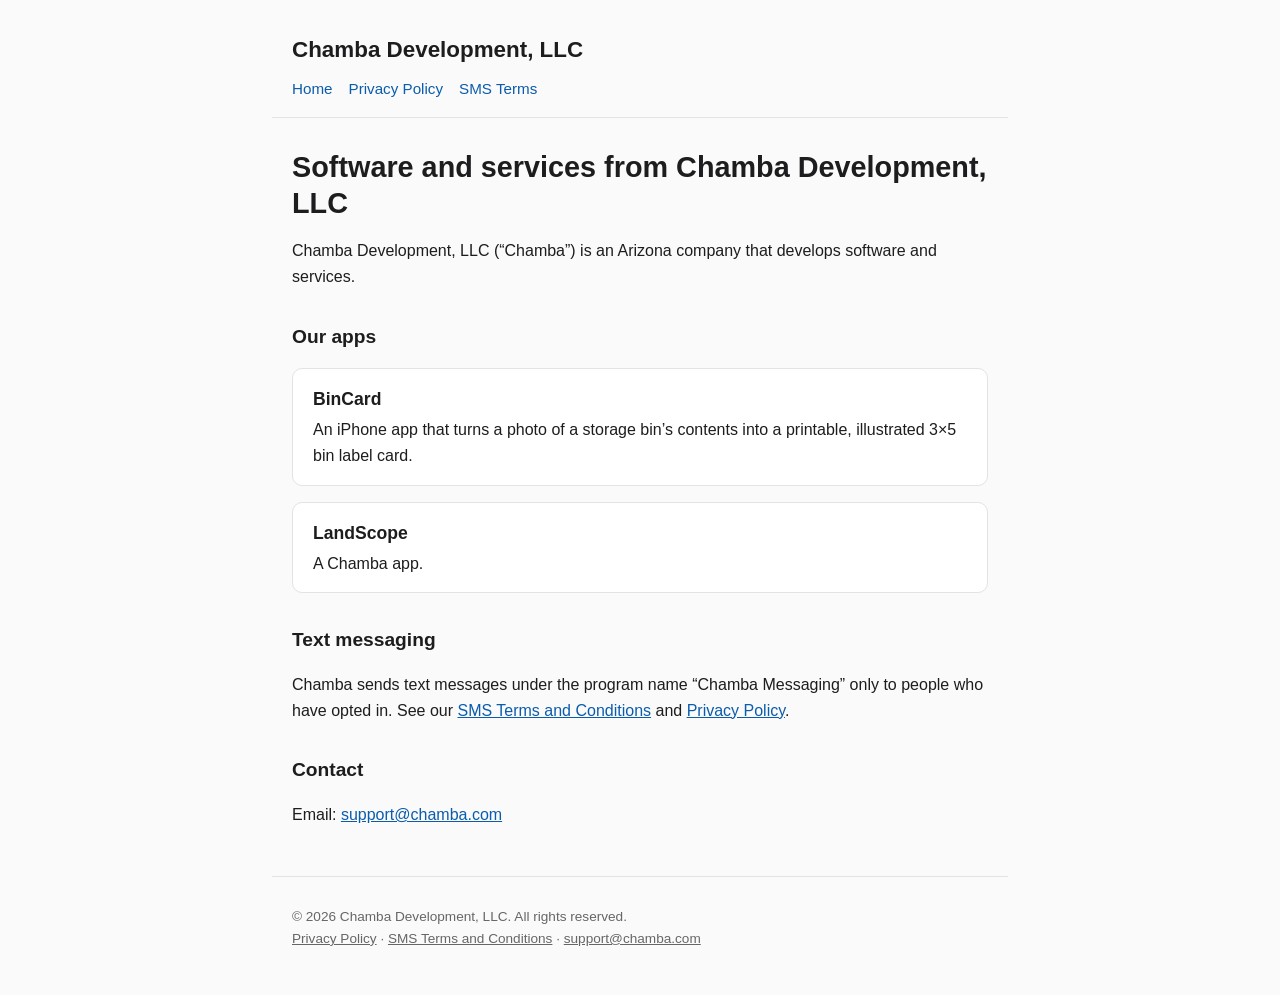
==== index.html @ 181eddd9 "Chamba Development site: home, privacy policy, SMS terms" ====
<!DOCTYPE html>
<html lang="en">
<head>
  <meta charset="utf-8">
  <meta name="viewport" content="width=device-width, initial-scale=1">
  <title>Chamba Development, LLC</title>
  <meta name="description" content="Chamba Development, LLC develops software and services, including the BinCard and LandScope apps.">
  <link rel="stylesheet" href="style.css">
</head>
<body>
  <header>
    <a class="brand" href="index.html">Chamba Development, LLC</a>
    <nav><a href="index.html">Home</a><a href="privacy.html">Privacy Policy</a><a href="sms-terms.html">SMS Terms</a></nav>
  </header>
  <main>
    <h1>Software and services from Chamba Development, LLC</h1>
    <p>Chamba Development, LLC (&ldquo;Chamba&rdquo;) is an Arizona company that develops software and services.</p>

    <h2>Our apps</h2>
    <div class="app">
      <h3>BinCard</h3>
      <p>An iPhone app that turns a photo of a storage bin&rsquo;s contents into a printable, illustrated 3&times;5 bin label card.</p>
    </div>
    <div class="app">
      <h3>LandScope</h3>
      <p>A Chamba app.</p>
    </div>

    <h2>Text messaging</h2>
    <p>Chamba sends text messages under the program name &ldquo;Chamba Messaging&rdquo; only to people who have opted in. See our <a href="sms-terms.html">SMS Terms and Conditions</a> and <a href="privacy.html">Privacy Policy</a>.</p>

    <h2>Contact</h2>
    <p>Email: <a href="mailto:support@chamba.com">support@chamba.com</a></p>
  </main>
  <footer>
    <p>&copy; 2026 Chamba Development, LLC. All rights reserved.<br>
    <a href="privacy.html">Privacy Policy</a> &middot; <a href="sms-terms.html">SMS Terms and Conditions</a> &middot; <a href="mailto:support@chamba.com">support@chamba.com</a></p>
  </footer>
</body>
</html>
---- style.css ----
*,*::before,*::after{box-sizing:border-box}
html{-webkit-text-size-adjust:100%}
body{margin:0;font-family:-apple-system,BlinkMacSystemFont,"Segoe UI",Roboto,Helvetica,Arial,sans-serif;line-height:1.6;color:#1d1d1f;background:#fafafa}
header,main,footer{max-width:46rem;margin:0 auto;padding:0 1.25rem}
header{padding-top:2rem;padding-bottom:1rem;border-bottom:1px solid #e3e3e3}
header .brand{font-size:1.4rem;font-weight:700;color:#1d1d1f;text-decoration:none}
nav{margin-top:.5rem}
nav a{margin-right:1rem;color:#0b5cad;text-decoration:none;font-size:.95rem}
nav a:hover,main a:hover{text-decoration:underline}
main{padding-top:1.5rem;padding-bottom:2rem}
main a{color:#0b5cad}
h1{font-size:1.8rem;line-height:1.25;margin:.5rem 0 1rem}
h2{font-size:1.2rem;margin:2rem 0 .5rem}
.app{background:#fff;border:1px solid #e3e3e3;border-radius:10px;padding:1rem 1.25rem;margin:1rem 0}
.app h3{margin:0 0 .25rem;font-size:1.1rem}
.app p{margin:0}
.muted{color:#666;font-size:.9rem}
footer{border-top:1px solid #e3e3e3;padding-top:1rem;padding-bottom:2rem;font-size:.85rem;color:#666}
footer a{color:#666}
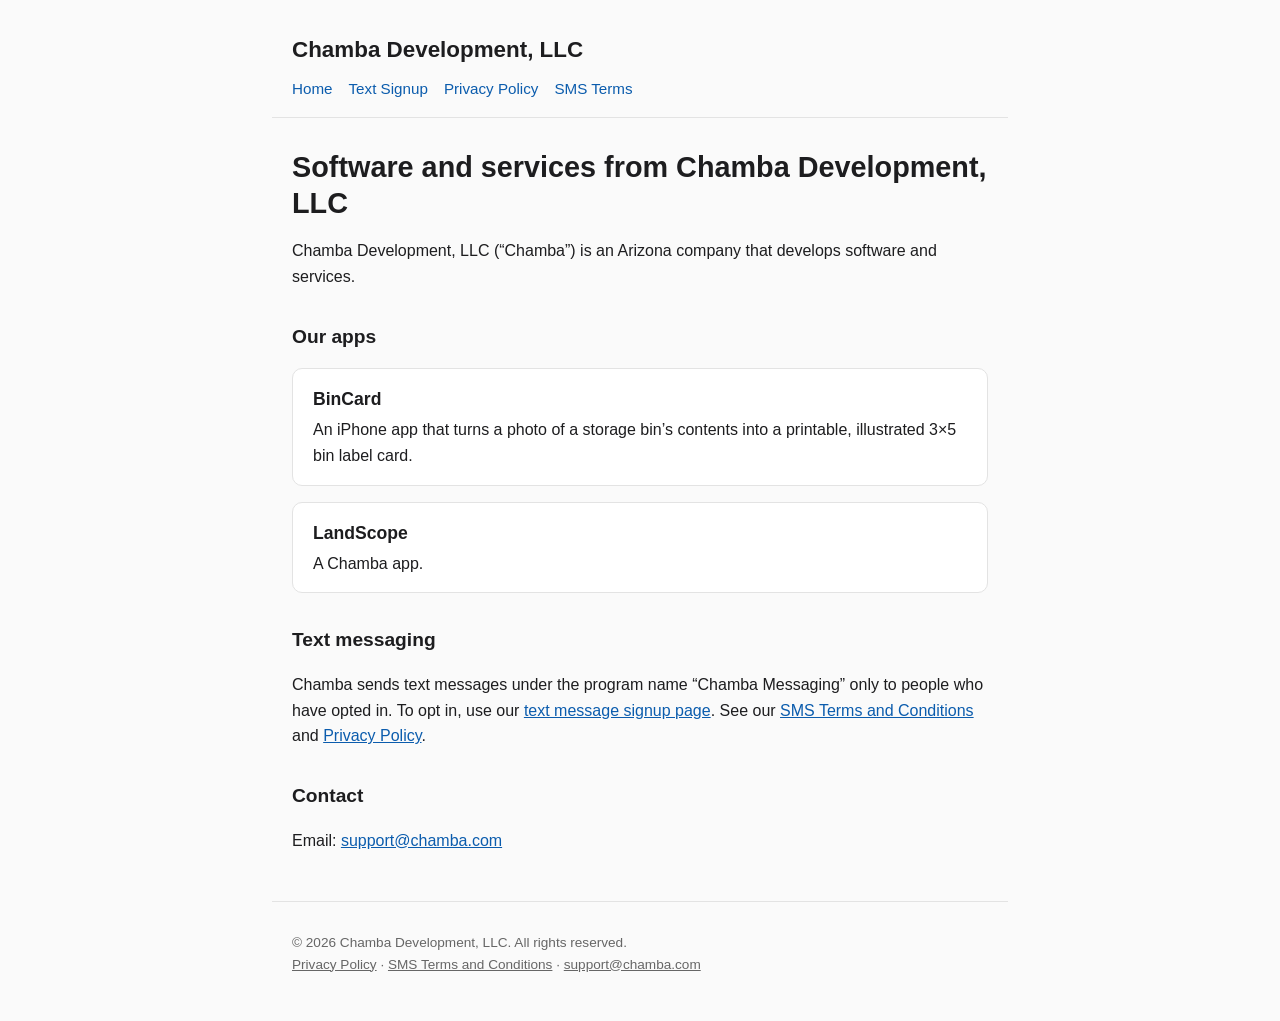
==== commit 99d3b22f: "Add text message signup page (transactional opt-in) and nav links" ====
--- a/index.html
+++ b/index.html
@@ -10,7 +10,7 @@
 <body>
   <header>
     <a class="brand" href="index.html">Chamba Development, LLC</a>
-    <nav><a href="index.html">Home</a><a href="privacy.html">Privacy Policy</a><a href="sms-terms.html">SMS Terms</a></nav>
+    <nav><a href="index.html">Home</a><a href="signup.html">Text Signup</a><a href="privacy.html">Privacy Policy</a><a href="sms-terms.html">SMS Terms</a></nav>
   </header>
   <main>
     <h1>Software and services from Chamba Development, LLC</h1>
@@ -27,7 +27,7 @@
     </div>
 
     <h2>Text messaging</h2>
-    <p>Chamba sends text messages under the program name &ldquo;Chamba Messaging&rdquo; only to people who have opted in. See our <a href="sms-terms.html">SMS Terms and Conditions</a> and <a href="privacy.html">Privacy Policy</a>.</p>
+    <p>Chamba sends text messages under the program name &ldquo;Chamba Messaging&rdquo; only to people who have opted in. To opt in, use our <a href="signup.html">text message signup page</a>. See our <a href="sms-terms.html">SMS Terms and Conditions</a> and <a href="privacy.html">Privacy Policy</a>.</p>
 
     <h2>Contact</h2>
     <p>Email: <a href="mailto:support@chamba.com">support@chamba.com</a></p>
--- a/style.css
+++ b/style.css
@@ -17,3 +17,9 @@
 .muted{color:#666;font-size:.9rem}
 footer{border-top:1px solid #e3e3e3;padding-top:1rem;padding-bottom:2rem;font-size:.85rem;color:#666}
 footer a{color:#666}
+form input[type=text],form input[type=tel]{width:100%;max-width:22rem;padding:.55rem .7rem;font-size:1rem;border:1px solid #c9c9c9;border-radius:8px;margin-top:.25rem}
+.check{display:flex;gap:.6rem;align-items:flex-start}
+.check input{margin-top:.35rem;flex:none;width:1.1rem;height:1.1rem}
+button{background:#0b5cad;color:#fff;border:0;border-radius:8px;padding:.7rem 1.4rem;font-size:1rem;font-weight:600;cursor:pointer}
+button:hover{background:#094a8b}
+.error{color:#b00020}
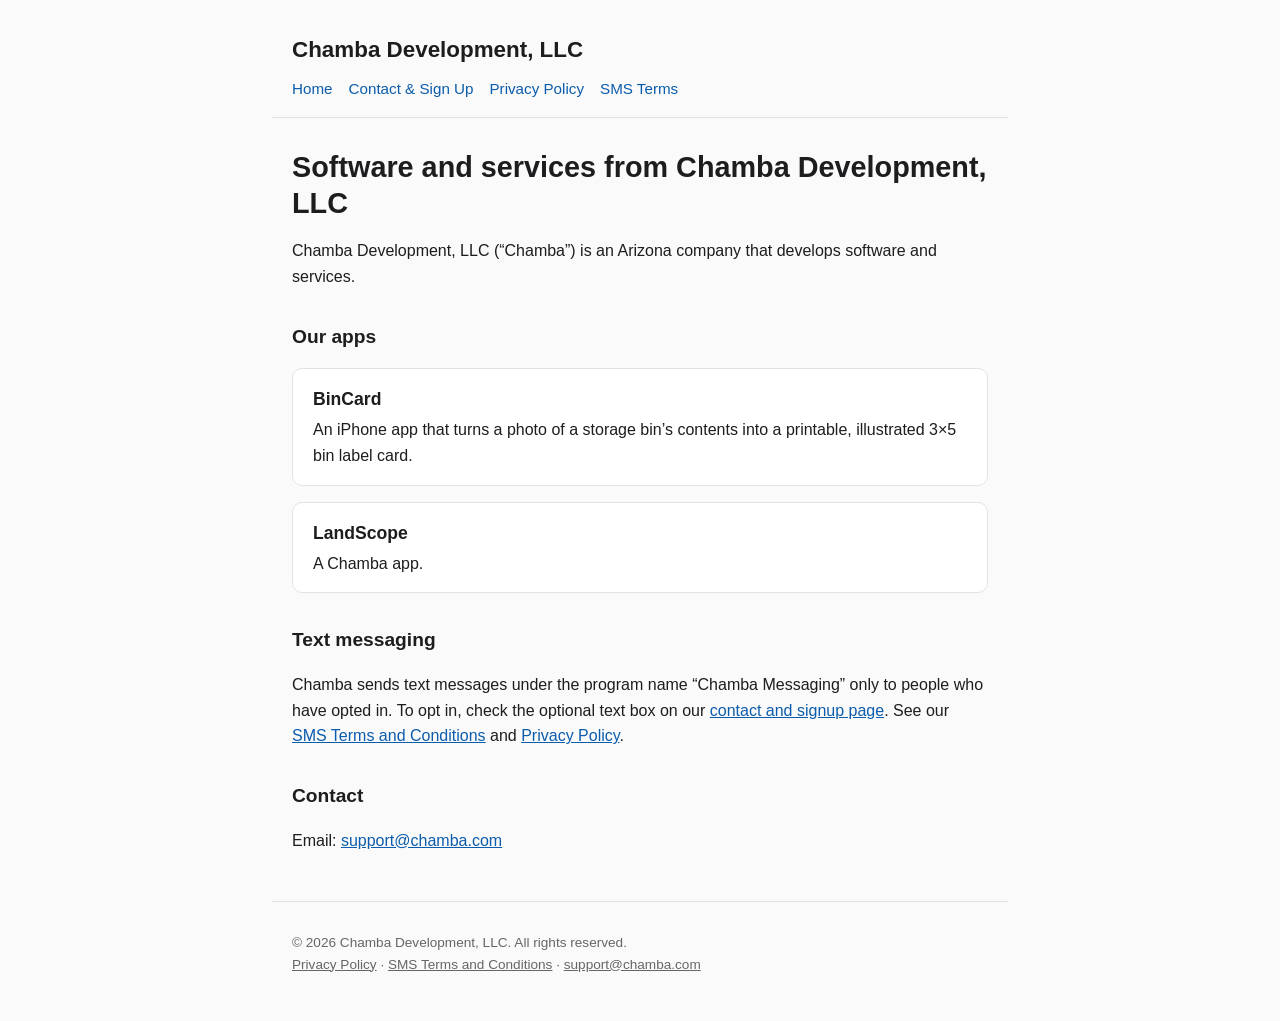
==== commit 14e60c6c: "Signup: general contact form with single optional SMS consent (no required terms box); privacy: no m" ====
--- a/index.html
+++ b/index.html
@@ -10,7 +10,7 @@
 <body>
   <header>
     <a class="brand" href="index.html">Chamba Development, LLC</a>
-    <nav><a href="index.html">Home</a><a href="signup.html">Text Signup</a><a href="privacy.html">Privacy Policy</a><a href="sms-terms.html">SMS Terms</a></nav>
+    <nav><a href="index.html">Home</a><a href="signup.html">Contact &amp; Sign Up</a><a href="privacy.html">Privacy Policy</a><a href="sms-terms.html">SMS Terms</a></nav>
   </header>
   <main>
     <h1>Software and services from Chamba Development, LLC</h1>
@@ -27,7 +27,7 @@
     </div>
 
     <h2>Text messaging</h2>
-    <p>Chamba sends text messages under the program name &ldquo;Chamba Messaging&rdquo; only to people who have opted in. To opt in, use our <a href="signup.html">text message signup page</a>. See our <a href="sms-terms.html">SMS Terms and Conditions</a> and <a href="privacy.html">Privacy Policy</a>.</p>
+    <p>Chamba sends text messages under the program name &ldquo;Chamba Messaging&rdquo; only to people who have opted in. To opt in, check the optional text box on our <a href="signup.html">contact and signup page</a>. See our <a href="sms-terms.html">SMS Terms and Conditions</a> and <a href="privacy.html">Privacy Policy</a>.</p>
 
     <h2>Contact</h2>
     <p>Email: <a href="mailto:support@chamba.com">support@chamba.com</a></p>
--- a/style.css
+++ b/style.css
@@ -17,7 +17,7 @@
 .muted{color:#666;font-size:.9rem}
 footer{border-top:1px solid #e3e3e3;padding-top:1rem;padding-bottom:2rem;font-size:.85rem;color:#666}
 footer a{color:#666}
-form input[type=text],form input[type=tel]{width:100%;max-width:22rem;padding:.55rem .7rem;font-size:1rem;border:1px solid #c9c9c9;border-radius:8px;margin-top:.25rem}
+form input[type=text],form input[type=tel],form input[type=email],form select,form textarea{width:100%;max-width:22rem;padding:.55rem .7rem;font-size:1rem;border:1px solid #c9c9c9;border-radius:8px;margin-top:.25rem}
 .check{display:flex;gap:.6rem;align-items:flex-start}
 .check input{margin-top:.35rem;flex:none;width:1.1rem;height:1.1rem}
 button{background:#0b5cad;color:#fff;border:0;border-radius:8px;padding:.7rem 1.4rem;font-size:1rem;font-weight:600;cursor:pointer}
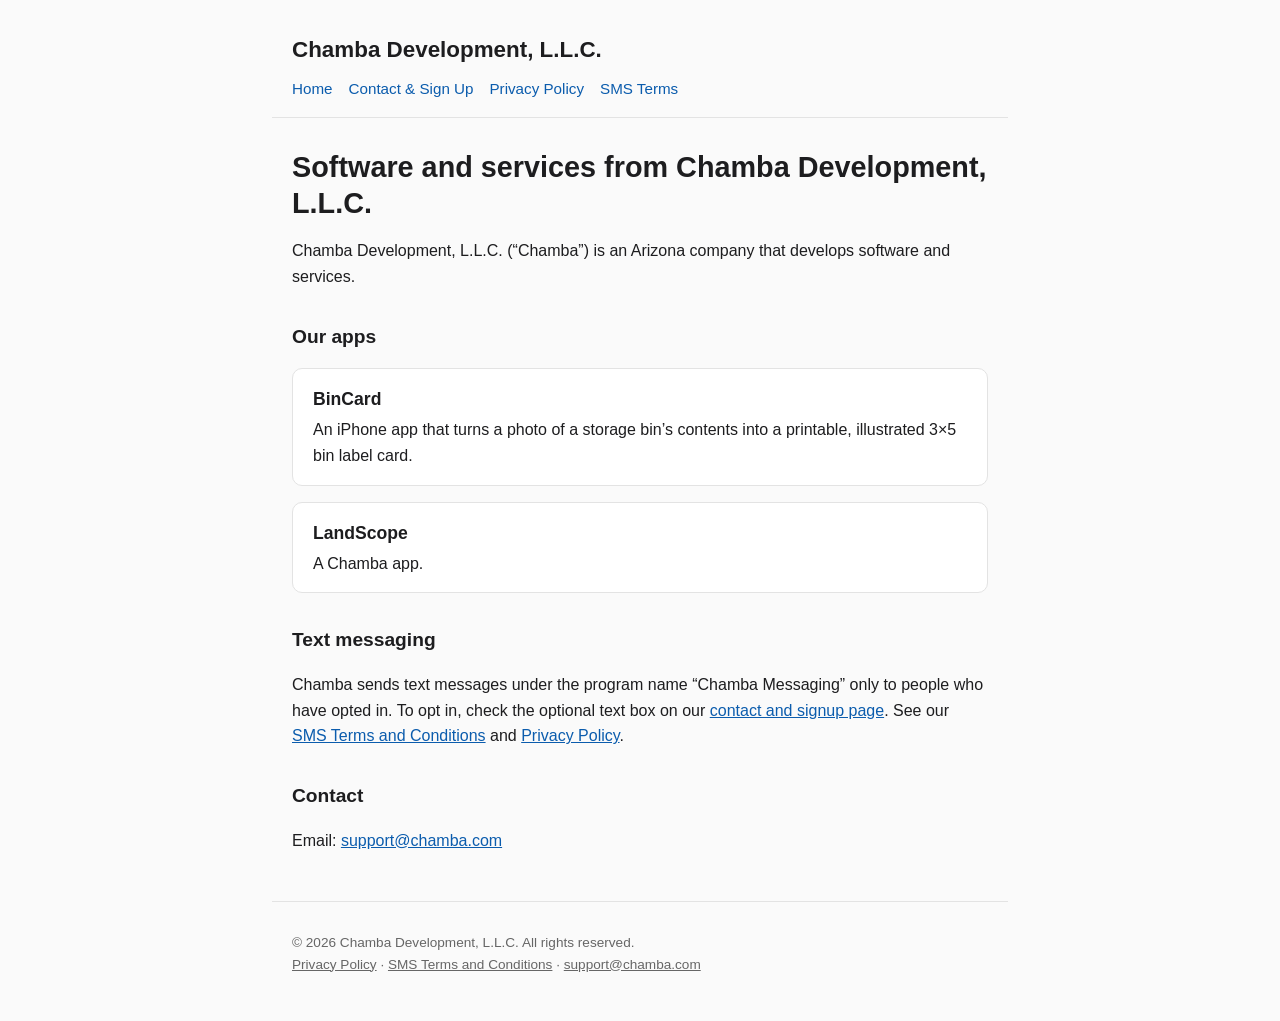
==== commit 0e43d8c0: "Use exact IRS legal name: Chamba Development, L.L.C." ====
--- a/index.html
+++ b/index.html
@@ -3,18 +3,18 @@
 <head>
   <meta charset="utf-8">
   <meta name="viewport" content="width=device-width, initial-scale=1">
-  <title>Chamba Development, LLC</title>
-  <meta name="description" content="Chamba Development, LLC develops software and services, including the BinCard and LandScope apps.">
+  <title>Chamba Development, L.L.C.</title>
+  <meta name="description" content="Chamba Development, L.L.C. develops software and services, including the BinCard and LandScope apps.">
   <link rel="stylesheet" href="style.css">
 </head>
 <body>
   <header>
-    <a class="brand" href="index.html">Chamba Development, LLC</a>
+    <a class="brand" href="index.html">Chamba Development, L.L.C.</a>
     <nav><a href="index.html">Home</a><a href="signup.html">Contact &amp; Sign Up</a><a href="privacy.html">Privacy Policy</a><a href="sms-terms.html">SMS Terms</a></nav>
   </header>
   <main>
-    <h1>Software and services from Chamba Development, LLC</h1>
-    <p>Chamba Development, LLC (&ldquo;Chamba&rdquo;) is an Arizona company that develops software and services.</p>
+    <h1>Software and services from Chamba Development, L.L.C.</h1>
+    <p>Chamba Development, L.L.C. (&ldquo;Chamba&rdquo;) is an Arizona company that develops software and services.</p>
 
     <h2>Our apps</h2>
     <div class="app">
@@ -33,7 +33,7 @@
     <p>Email: <a href="mailto:support@chamba.com">support@chamba.com</a></p>
   </main>
   <footer>
-    <p>&copy; 2026 Chamba Development, LLC. All rights reserved.<br>
+    <p>&copy; 2026 Chamba Development, L.L.C. All rights reserved.<br>
     <a href="privacy.html">Privacy Policy</a> &middot; <a href="sms-terms.html">SMS Terms and Conditions</a> &middot; <a href="mailto:support@chamba.com">support@chamba.com</a></p>
   </footer>
 </body>
